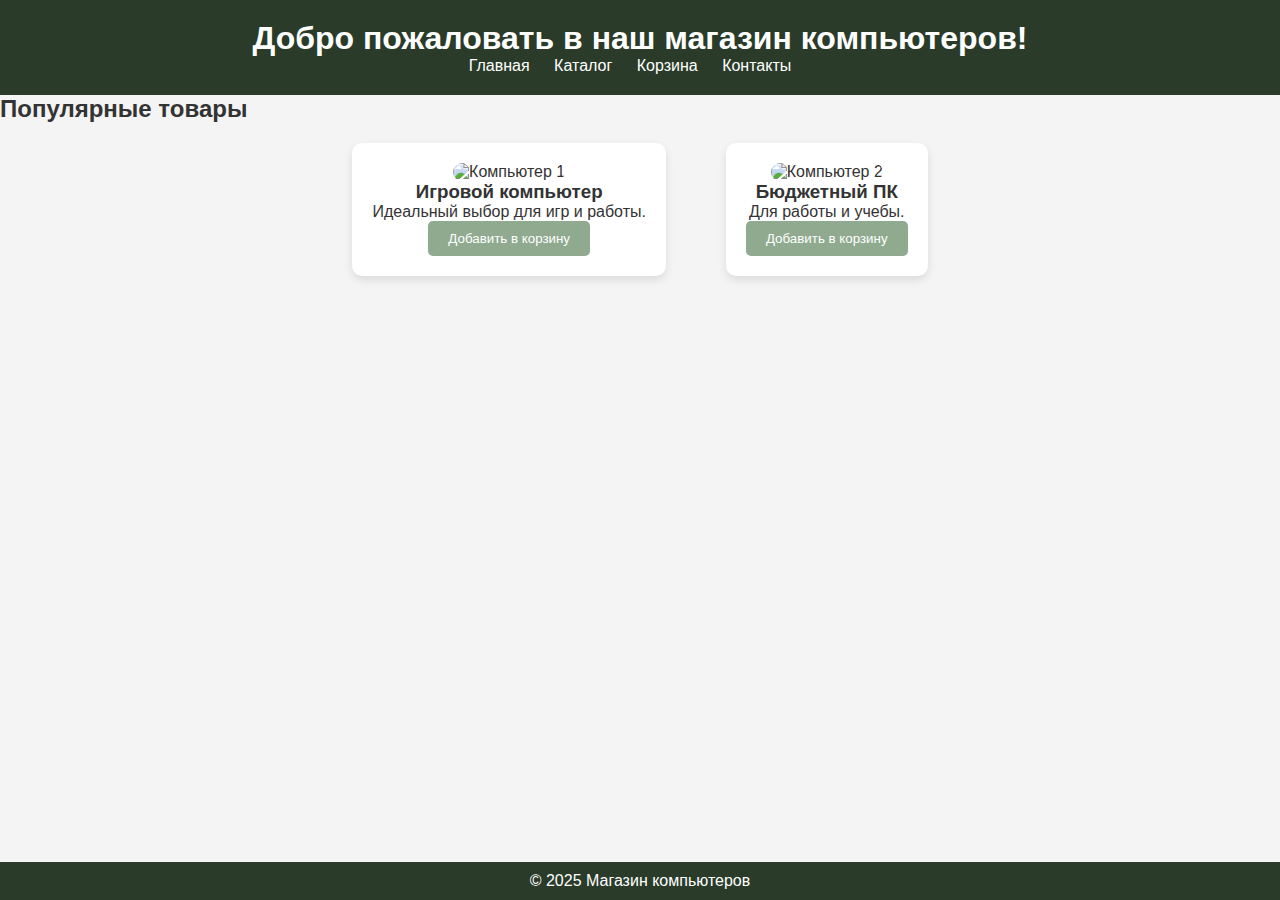
==== index.html @ c982a67e "Initial commit" ====
<!DOCTYPE html>
<html lang="ru">
<head>
    <meta charset="UTF-8">
    <meta name="viewport" content="width=device-width, initial-scale=1.0">
    <title>Магазин компьютеров</title>
    <link rel="stylesheet" href="css/style.css">
</head>
<body>
    <header>
        <h1>Добро пожаловать в наш магазин компьютеров!</h1>
        <nav>
            <ul>
                <li><a href="index.html">Главная</a></li>
                <li><a href="catalog.html">Каталог</a></li>
                <li><a href="cart.html">Корзина</a></li>
                <li><a href="contact.html">Контакты</a></li>
            </ul>
        </nav>
    </header>

    <section class="featured-products">
        <h2>Популярные товары</h2>
        <div class="products">
            <div class="product-card">
                <img src="images/product1.jpg" alt="Компьютер 1">
                <h3>Игровой компьютер</h3>
                <p>Идеальный выбор для игр и работы.</p>
                <button class="add-to-cart">Добавить в корзину</button>
            </div>
            <div class="product-card">
                <img src="images/product2.jpg" alt="Компьютер 2">
                <h3>Бюджетный ПК</h3>
                <p>Для работы и учебы.</p>
                <button class="add-to-cart">Добавить в корзину</button>
            </div>
        </div>
    </section>

    <footer>
        <p>&copy; 2025 Магазин компьютеров</p>
    </footer>

    <script src="js/script.js"></script>
</body>
</html>
---- css/style.css ----
/* Основные стили */
* {
    margin: 0;
    padding: 0;
    box-sizing: border-box;
}

body {
    font-family: 'Arial', sans-serif;
    background-color: #f4f4f4;
    color: #333;
}

header {
    background-color: #2a3b2a;
    color: #fff;
    padding: 20px;
    text-align: center;
}

nav ul {
    list-style: none;
    padding: 0;
}

nav ul li {
    display: inline;
    margin-right: 20px;
}

nav ul li a {
    color: #fff;
    text-decoration: none;
}

footer {
    background-color: #2a3b2a;
    color: #fff;
    text-align: center;
    padding: 10px;
    position: fixed;
    width: 100%;
    bottom: 0;
}

/* Стили для кнопок */
button {
    background-color: #8faa8f;
    color: #fff;
    border: none;
    padding: 10px 20px;
    cursor: pointer;
    transition: background-color 0.3s, transform 0.3s;
    border-radius: 5px;
}

button:hover {
    background-color: #a6c0a6;
    transform: scale(1.05);
}

button:active {
    transform: scale(0.95);
}

/* Стили для карточек товаров */
.product-card {
    background-color: #fff;
    padding: 20px;
    margin: 20px;
    box-shadow: 0 4px 8px rgba(0, 0, 0, 0.1);
    text-align: center;
    border-radius: 10px;
}

.product-card img {
    width: 100%;
    height: auto;
    border-radius: 10px;
}

.products {
    display: flex;
    gap: 20px;
    justify-content: center;
}

.catalog {
    display: grid;
    grid-template-columns: repeat(auto-fit, minmax(250px, 1fr));
    gap: 20px;
    padding: 20px;
}
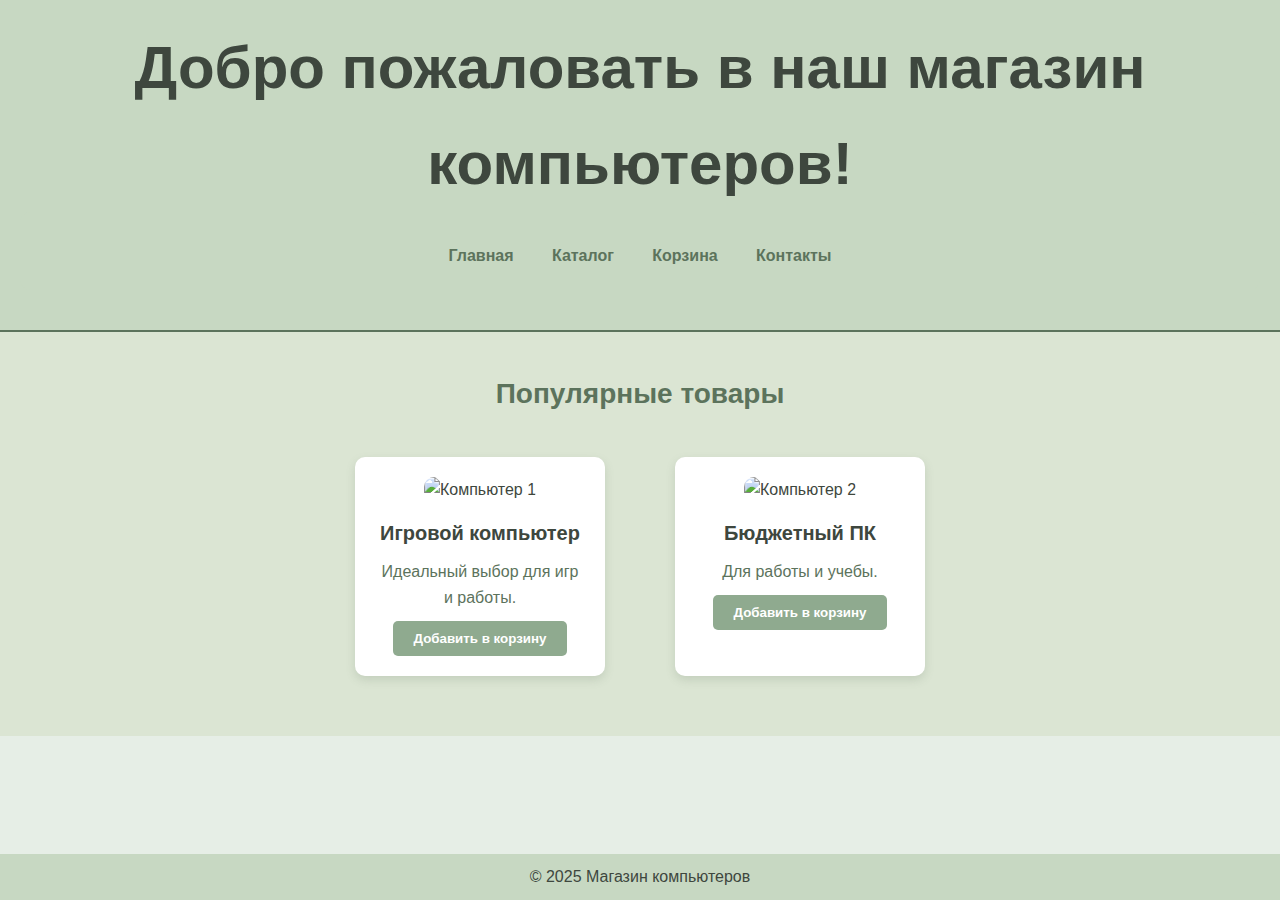
==== commit 3aceee7a: "Update index.html" ====
--- a/index.html
+++ b/index.html
@@ -1,46 +1,168 @@
-<!DOCTYPE html>
-<html lang="ru">
-<head>
-    <meta charset="UTF-8">
-    <meta name="viewport" content="width=device-width, initial-scale=1.0">
-    <title>Магазин компьютеров</title>
-    <link rel="stylesheet" href="css/style.css">
-</head>
-<body>
-    <header>
-        <h1>Добро пожаловать в наш магазин компьютеров!</h1>
-        <nav>
-            <ul>
-                <li><a href="index.html">Главная</a></li>
-                <li><a href="catalog.html">Каталог</a></li>
-                <li><a href="cart.html">Корзина</a></li>
-                <li><a href="contact.html">Контакты</a></li>
-            </ul>
-        </nav>
-    </header>
-
-    <section class="featured-products">
-        <h2>Популярные товары</h2>
-        <div class="products">
-            <div class="product-card">
-                <img src="images/product1.jpg" alt="Компьютер 1">
-                <h3>Игровой компьютер</h3>
-                <p>Идеальный выбор для игр и работы.</p>
-                <button class="add-to-cart">Добавить в корзину</button>
-            </div>
-            <div class="product-card">
-                <img src="images/product2.jpg" alt="Компьютер 2">
-                <h3>Бюджетный ПК</h3>
-                <p>Для работы и учебы.</p>
-                <button class="add-to-cart">Добавить в корзину</button>
-            </div>
-        </div>
-    </section>
-
-    <footer>
-        <p>&copy; 2025 Магазин компьютеров</p>
-    </footer>
-
-    <script src="js/script.js"></script>
-</body>
-</html>
+<!DOCTYPE html>
+<html lang="ru">
+<head>
+    <meta charset="UTF-8">
+    <meta name="viewport" content="width=device-width, initial-scale=1.0">
+    <title>Магазин компьютеров</title>
+    <link rel="stylesheet" href="css/style.css">
+    <style>
+        /* Общие стили */
+        * {
+            margin: 0;
+            padding: 0;
+            box-sizing: border-box;
+        }
+
+        body {
+            font-family: Arial, sans-serif;
+            background-color: #e6eee6; /* пастельный болотный фон */
+            color: #3e473e;
+            text-align: center;
+            line-height: 1.6;
+        }
+
+        /* Навигация */
+        nav ul {
+            list-style: none;
+            background-color: #c7d8c2; /* пастельный болотный */
+            padding: 15px;
+            border-radius: 10px;
+            margin-bottom: 20px;
+            text-align: center;
+        }
+
+        nav ul li {
+            display: inline-block;
+            margin: 0 15px;
+        }
+
+        nav ul li a {
+            color: #5c735c;
+            text-decoration: none;
+            font-weight: bold;
+            font-size: 16px;
+        }
+
+        /* Заголовок */
+        header {
+            background-color: #c7d8c2; /* пастельный болотный */
+            color: #3e473e;
+            padding: 20px;
+            font-size: 30px;
+            font-weight: bold;
+            border-bottom: 2px solid #5c735c;
+        }
+
+        /* Раздел с популярными товарами */
+        .featured-products {
+            padding: 40px 20px;
+            background-color: #dbe5d3; /* мягкий зелёно-болотный фон */
+        }
+
+        .featured-products h2 {
+            color: #5c735c;
+            font-size: 28px;
+            margin-bottom: 20px;
+        }
+
+        .products {
+            display: flex;
+            justify-content: center;
+            gap: 30px;
+            flex-wrap: wrap;
+        }
+
+        .product-card {
+            background-color: #ffffff;
+            padding: 20px;
+            border-radius: 10px;
+            box-shadow: 0 4px 10px rgba(100, 120, 100, 0.2);
+            width: 250px;
+            text-align: center;
+            transition: transform 0.3s ease, box-shadow 0.3s ease;
+        }
+
+        .product-card img {
+            width: 100%;
+            border-radius: 10px;
+        }
+
+        .product-card h3 {
+            margin-top: 15px;
+            font-size: 20px;
+            color: #3e473e;
+        }
+
+        .product-card p {
+            color: #5c735c;
+            margin: 10px 0;
+        }
+
+        .add-to-cart {
+            background-color: #8faa8f;
+            color: #ffffff;
+            border: none;
+            padding: 10px 20px;
+            border-radius: 5px;
+            cursor: pointer;
+            font-weight: bold;
+            transition: background-color 0.3s ease, transform 0.2s ease;
+        }
+
+        .add-to-cart:hover {
+            background-color: #a6c0a6;
+            transform: scale(1.05);
+        }
+
+        .add-to-cart:active {
+            transform: scale(0.95);
+        }
+
+        /* Футер */
+        footer {
+            background-color: #c7d8c2;
+            padding: 10px 0;
+            color: #3e473e;
+            text-align: center;
+            margin-top: 40px;
+        }
+    </style>
+</head>
+<body>
+    <header>
+        <h1>Добро пожаловать в наш магазин компьютеров!</h1>
+        <nav>
+            <ul>
+                <li><a href="index.html">Главная</a></li>
+                <li><a href="catalog.html">Каталог</a></li>
+                <li><a href="cart.html">Корзина</a></li>
+                <li><a href="contact.html">Контакты</a></li>
+            </ul>
+        </nav>
+    </header>
+
+    <section class="featured-products">
+        <h2>Популярные товары</h2>
+        <div class="products">
+            <div class="product-card">
+                <img src="images/product1.jpg" alt="Компьютер 1">
+                <h3>Игровой компьютер</h3>
+                <p>Идеальный выбор для игр и работы.</p>
+                <button class="add-to-cart">Добавить в корзину</button>
+            </div>
+            <div class="product-card">
+                <img src="images/product2.jpg" alt="Компьютер 2">
+                <h3>Бюджетный ПК</h3>
+                <p>Для работы и учебы.</p>
+                <button class="add-to-cart">Добавить в корзину</button>
+            </div>
+        </div>
+    </section>
+
+    <footer>
+        <p>&copy; 2025 Магазин компьютеров</p>
+    </footer>
+
+    <script src="js/script.js"></script>
+</body>
+</html>
--- a/css/style.css
+++ b/css/style.css
@@ -1,93 +1,100 @@
-/* Основные стили */
-* {
-    margin: 0;
-    padding: 0;
-    box-sizing: border-box;
-}
-
-body {
-    font-family: 'Arial', sans-serif;
-    background-color: #f4f4f4;
-    color: #333;
-}
-
-header {
-    background-color: #2a3b2a;
-    color: #fff;
-    padding: 20px;
-    text-align: center;
-}
-
-nav ul {
-    list-style: none;
-    padding: 0;
-}
-
-nav ul li {
-    display: inline;
-    margin-right: 20px;
-}
-
-nav ul li a {
-    color: #fff;
-    text-decoration: none;
-}
-
-footer {
-    background-color: #2a3b2a;
-    color: #fff;
-    text-align: center;
-    padding: 10px;
-    position: fixed;
-    width: 100%;
-    bottom: 0;
-}
-
-/* Стили для кнопок */
-button {
-    background-color: #8faa8f;
-    color: #fff;
-    border: none;
-    padding: 10px 20px;
-    cursor: pointer;
-    transition: background-color 0.3s, transform 0.3s;
-    border-radius: 5px;
-}
-
-button:hover {
-    background-color: #a6c0a6;
-    transform: scale(1.05);
-}
-
-button:active {
-    transform: scale(0.95);
-}
-
-/* Стили для карточек товаров */
-.product-card {
-    background-color: #fff;
-    padding: 20px;
-    margin: 20px;
-    box-shadow: 0 4px 8px rgba(0, 0, 0, 0.1);
-    text-align: center;
-    border-radius: 10px;
-}
-
-.product-card img {
-    width: 100%;
-    height: auto;
-    border-radius: 10px;
-}
-
-.products {
-    display: flex;
-    gap: 20px;
-    justify-content: center;
-}
-
-.catalog {
-    display: grid;
-    grid-template-columns: repeat(auto-fit, minmax(250px, 1fr));
-    gap: 20px;
-    padding: 20px;
-}
+/* Основные стили */
+* {
+    margin: 0;
+    padding: 0;
+    box-sizing: border-box;
+}
+
+body {
+    font-family: 'Arial', sans-serif;
+    background-color: #f4f4f4;
+    color: #333;
+}
+
+header {
+    background-color: #2a3b2a;
+    color: #fff;
+    padding: 20px;
+    text-align: center;
+}
+
+nav ul {
+    list-style: none;
+    padding: 0;
+}
+
+nav ul li {
+    display: inline;
+    margin-right: 20px;
+}
+
+nav ul li a {
+    color: #fff;
+    text-decoration: none;
+}
+
+footer {
+    background-color: #2a3b2a;
+    color: #fff;
+    text-align: center;
+    padding: 10px;
+    position: fixed;
+    width: 100%;
+    bottom: 0;
+}
+
+/* Стили для кнопок */
+button {
+    background-color: #8faa8f;
+    color: #fff;
+    border: none;
+    padding: 10px 20px;
+    cursor: pointer;
+    transition: background-color 0.3s, transform 0.3s;
+    border-radius: 5px;
+}
+
+button:hover {
+    background-color: #a6c0a6;
+    transform: scale(1.05);
+}
+
+button:active {
+    transform: scale(0.95);
+}
+
+/* Стили для карточек товаров */
+.product-card {
+    background-color: #fff;
+    padding: 20px;
+    margin: 20px;
+    box-shadow: 0 4px 8px rgba(0, 0, 0, 0.1);
+    text-align: center;
+    border-radius: 10px;
+}
+
+.product-card img {
+    width: 100%;
+    height: auto;
+    border-radius: 10px;
+}
+
+.products {
+    display: flex;
+    gap: 20px;
+    justify-content: center;
+}
+
+.catalog {
+    display: grid;
+    grid-template-columns: repeat(auto-fit, minmax(250px, 1fr));
+    gap: 20px;
+    padding: 20px;
+}
+
+header {
+    background-color: #e0e5d5;
+}
+    
+
+
